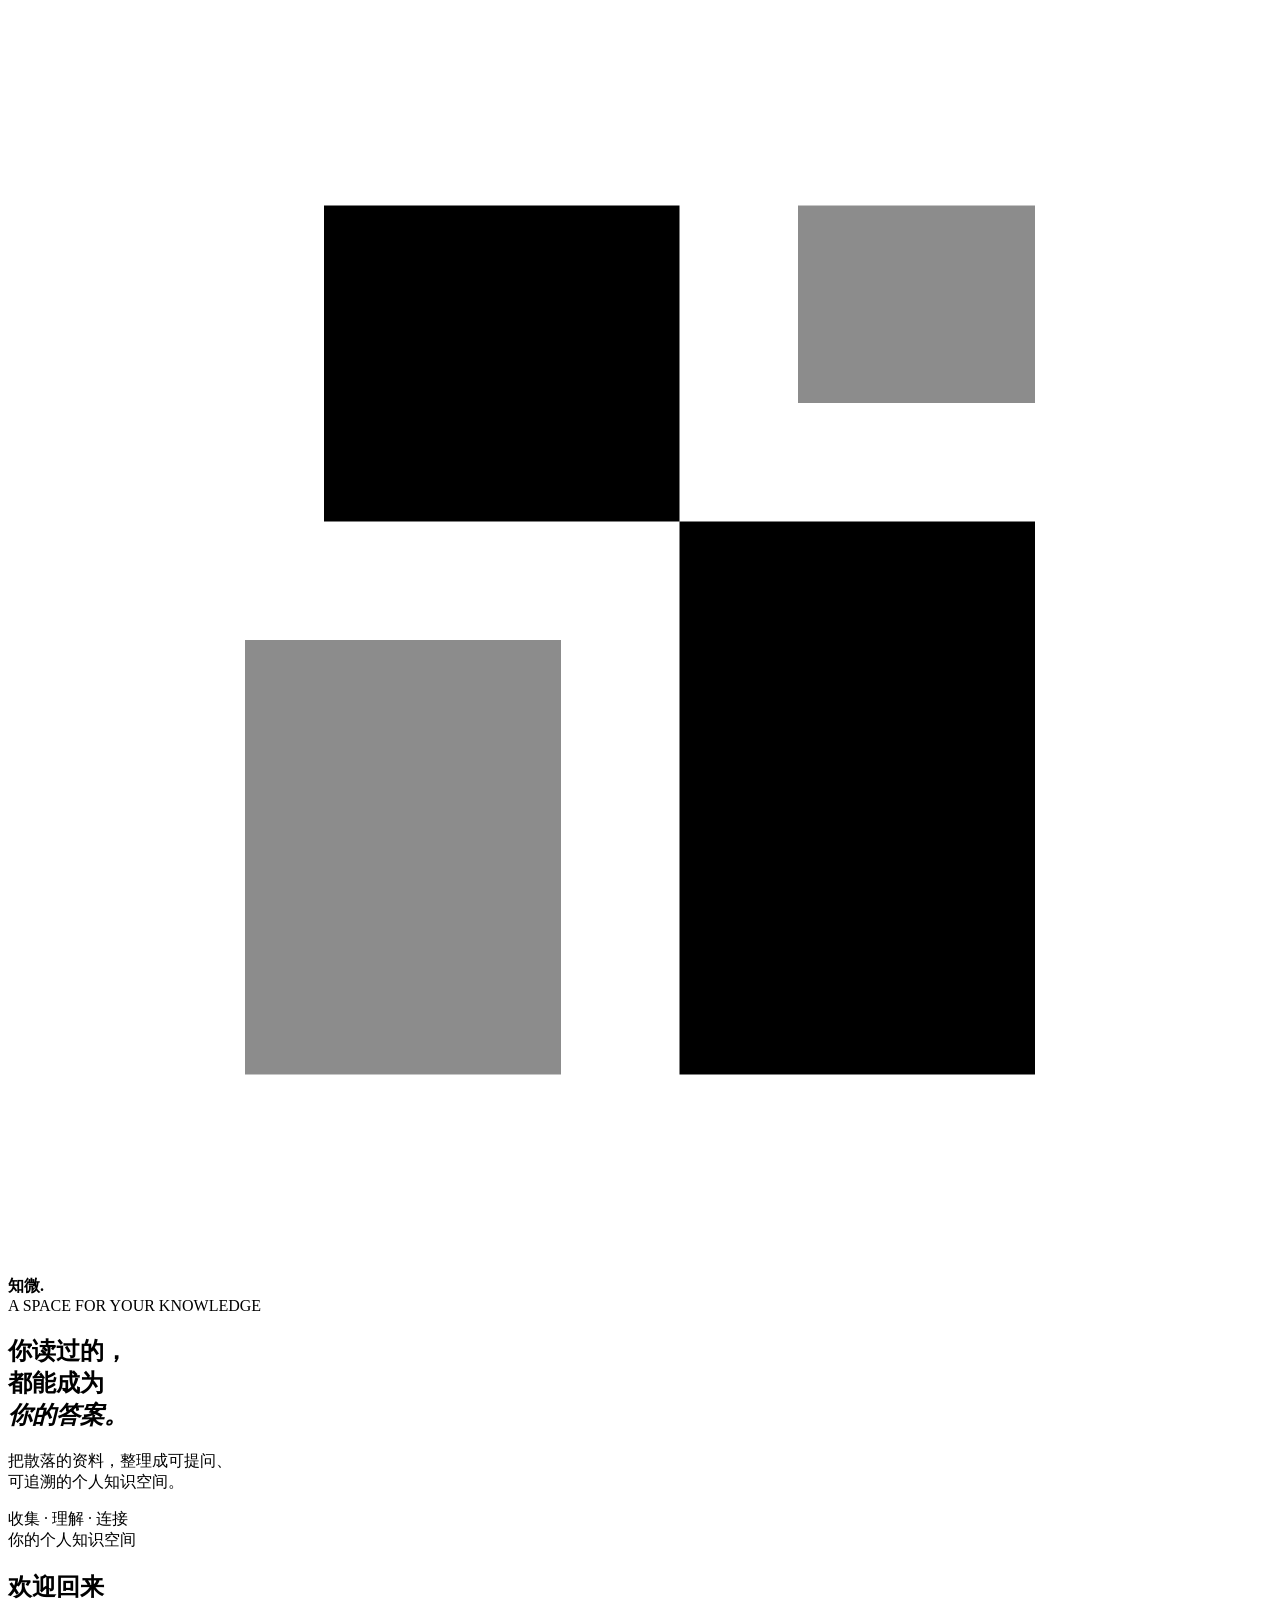
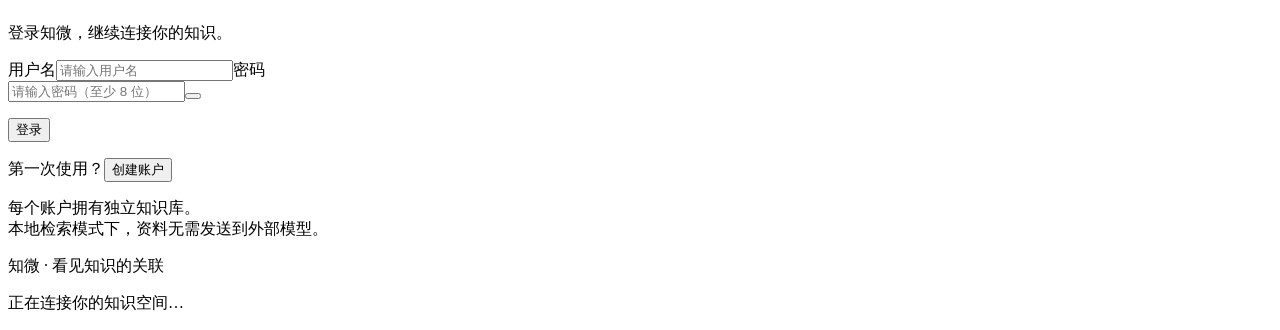
==== frontend/index.html @ 819e02d2 "Add Zhiwei knowledge-base app and coursework materials Include the Flask/SQLite app, VS Code launch " ====
<!doctype html>
<html lang="zh-CN">
<head>
  <meta charset="UTF-8">
  <meta name="viewport" content="width=device-width, initial-scale=1.0">
  <meta name="theme-color" content="#136f63">
  <meta name="description" content="知微 · 在你的个人知识库中查找、提问，并回到答案的出处。">
  <title>知微 · 个人知识库</title>
  <link rel="stylesheet" href="/styles.css">
  <script src="/app.js" type="module"></script>
</head>
<body>
  <div id="app" class="app-shell" hidden>
    <aside class="sidebar" id="sidebar" aria-label="知识库和历史对话">
      <a class="brand" href="/" aria-label="知微首页">
        <span class="brand-mark" aria-hidden="true"><svg viewBox="0 0 32 32"><path d="M8 5h9v8H8zm9 8h9v14h-9z" fill="currentColor"/><path d="M6 16h8v11H6zM20 5h6v5h-6z" fill="currentColor" opacity=".45"/></svg></span>
        <span><strong>知微<span class="brand-dot">.</span></strong><small>个人知识库</small></span>
      </a>
      <button class="button primary new-chat-wide" id="new-chat"><span data-icon="plus"></span> 开始新对话 <span class="shortcut">N</span></button>
      <div class="sidebar-section-title"><span>我的知识库</span><button class="icon-button" id="add-library" aria-label="新建知识库" title="新建知识库"><span data-icon="plus"></span></button></div>
      <div id="library-list" class="library-list"></div>
      <div class="sidebar-section-title history-title"><span>最近对话</span><span id="history-count" class="subtle-count">0</span></div>
      <div id="session-list" class="session-list"></div>
      <div class="sidebar-bottom">
        <button class="help-link" id="help-button"><span data-icon="help"></span><span>使用指南</span><span data-icon="arrow-up-right"></span></button>
        <button class="user-card" id="user-button" title="账户与退出登录"><span class="user-avatar" id="user-avatar">知</span><span class="user-info"><strong id="username">个人账户</strong><small>独立的个人知识空间</small></span><span data-icon="more"></span></button>
      </div>
    </aside>
    <div class="workspace">
      <header class="topbar">
        <div class="breadcrumbs"><button class="icon-button mobile-menu" id="menu-button" aria-label="展开侧栏"><span data-icon="menu"></span></button><span class="breadcrumb-parent">工作空间</span><span class="breadcrumb-divider">/</span><span data-icon="library" class="breadcrumb-icon"></span><strong id="current-library-name">我的知识库</strong></div>
        <div class="topbar-actions"><button class="mode-pill" id="mode-button"><span class="status-dot"></span><span id="mode-label">正在连接</span><span data-icon="chevron-down"></span></button><button class="icon-button" id="toggle-sources" aria-label="切换资料面板" title="切换资料面板"><span data-icon="panel"></span></button></div>
      </header>
      <main class="conversation" id="conversation" aria-label="知识问答">
        <div class="conversation-topline"><div><span class="section-eyebrow">KNOWLEDGE, CONNECTED</span><h1 id="conversation-title">知识问答</h1></div><button class="text-button" id="clear-conversation"><span data-icon="plus"></span> 新对话</button></div>
        <div class="chat-scroll" id="chat-scroll">
          <section class="welcome" id="welcome">
            <div class="welcome-symbol" aria-hidden="true"><svg viewBox="0 0 80 80"><path d="M21 16h23v21H21z" fill="#187465"/><path d="M44 37h19v30H44z" fill="#187465"/><path d="M16 42h21v25H16z" fill="#90bcb0"/><path d="M51 16h12v13H51z" fill="#90bcb0"/><circle cx="67" cy="14" r="3" fill="#dfb269"/></svg></div>
            <div class="welcome-kicker">让每一份资料，都有回应</div>
            <h2>把知识，变成<span>答案。</span></h2>
            <p id="welcome-description">上传你的资料，用自然语言提问。<br>从答案出发，随时回到原文。</p>
            <div class="welcome-badges"><span><span data-icon="shield"></span> 账户空间隔离</span><span><span data-icon="quote"></span> 每条引用可追溯</span></div>
            <div class="suggestion-grid" id="suggestion-grid"></div>
            <button class="sample-link" id="import-samples"><span data-icon="sparkles"></span><span>还没有资料？导入示例，体验一次知识问答</span><span data-icon="arrow-right"></span></button>
          </section>
          <div class="messages" id="messages" aria-live="polite" aria-relevant="additions text"></div>
        </div>
        <div class="composer-zone">
          <form class="composer" id="question-form">
            <label class="sr-only" for="question">向当前知识库提问</label>
            <textarea id="question" rows="1" maxlength="2000" placeholder="向你的知识库提问…" aria-describedby="composer-hint"></textarea>
            <div class="composer-bottom"><span class="composer-library"><span data-icon="library"></span><span id="composer-library-name">当前知识库</span></span><div class="composer-controls"><span class="key-hint">Enter 发送 · Shift + Enter 换行</span><button type="submit" class="send-button" id="send-button" aria-label="发送问题" disabled><span data-icon="arrow-up"></span></button></div></div>
          </form>
          <p class="composer-hint" id="composer-hint">答案基于当前知识库；请结合引用原文核实重要信息。</p>
        </div>
      </main>
    </div>
    <aside class="source-panel" id="source-panel" aria-label="知识库资料与引用">
      <div class="source-header"><span class="section-eyebrow">YOUR KNOWLEDGE</span><div class="source-title-row"><h2>知识库资料</h2><button class="icon-button" id="library-settings" title="知识库信息" aria-label="知识库信息"><span data-icon="more"></span></button></div><p id="library-description">收集资料，连接你的每一次思考。</p></div>
      <div class="panel-tabs" role="tablist" aria-label="资料面板"><button id="documents-tab" class="panel-tab active" role="tab" aria-selected="true" aria-controls="documents-view">文档 <span id="document-count">0</span></button><button id="citations-tab" class="panel-tab" role="tab" aria-selected="false" aria-controls="citations-view">引用来源 <span id="citation-count">0</span></button></div>
      <section id="documents-view" role="tabpanel" aria-labelledby="documents-tab" class="documents-view">
        <button class="upload-zone" id="upload-zone"><span class="upload-icon" data-icon="upload"></span><strong>点击或拖拽上传文件</strong><span>PDF、TXT、Markdown (.md)</span><small>每批最多 10 个 · 单个最大 20 MB</small></button>
        <input type="file" id="file-input" accept=".pdf,.txt,.md" multiple hidden>
        <div class="document-list-heading"><span>全部文档</span><span id="document-total-size"></span></div>
        <div class="document-list" id="document-list"></div>
        <div class="library-stats"><div><strong id="stat-documents">0</strong><span>文档</span></div><div><strong id="stat-chunks">0</strong><span>知识片段</span></div><div><strong id="stat-sessions">0</strong><span>对话</span></div></div>
        <div class="tip-card"><span data-icon="lightbulb"></span><p><strong>好答案，来自好资料</strong>为不同主题建立独立知识库，问题越具体，越容易找到相关原文。</p></div>
      </section>
      <section id="citations-view" role="tabpanel" aria-labelledby="citations-tab" class="citations-view" hidden><div id="citation-list"></div></section>
      <div class="panel-footer"><span class="status-dot"></span> <span id="storage-label">资料保存在本机</span></div>
    </aside>
  </div>

  <section class="auth-screen" id="auth-screen" aria-label="登录知微">
    <div class="auth-story"><div class="auth-brand"><span class="brand-mark"><svg viewBox="0 0 32 32"><path d="M8 5h9v8H8zm9 8h9v14h-9z" fill="currentColor"/><path d="M6 16h8v11H6zM20 5h6v5h-6z" fill="currentColor" opacity=".45"/></svg></span><strong>知微.</strong></div><div class="auth-story-content"><span class="auth-eyebrow">A SPACE FOR YOUR KNOWLEDGE</span><h1>你读过的，<br>都能成为<br><em>你的答案。</em></h1><p>把散落的资料，整理成可提问、<br>可追溯的个人知识空间。</p><div class="auth-graphic" aria-hidden="true"><span class="graphic-block block-a"></span><span class="graphic-block block-b"></span><span class="graphic-block block-c"></span><span class="graphic-block block-d"></span><span class="graphic-line"></span></div></div><div class="auth-story-footer">收集 · 理解 · 连接</div></div>
    <div class="auth-form-side"><form id="auth-form" class="auth-form"><div class="auth-top-note"><span class="status-dot"></span> 你的个人知识空间</div><h2 id="auth-title">欢迎回来</h2><p id="auth-description">登录知微，继续连接你的知识。</p><label for="auth-username">用户名</label><input id="auth-username" name="username" autocomplete="username" minlength="2" maxlength="32" placeholder="请输入用户名" required><label for="auth-password">密码</label><div class="password-wrap"><input id="auth-password" name="password" type="password" autocomplete="current-password" minlength="8" maxlength="128" placeholder="请输入密码（至少 8 位）" required><button type="button" class="icon-button" id="toggle-password" aria-label="显示密码"><span data-icon="eye"></span></button></div><p class="auth-error" id="auth-error" role="alert"></p><button type="submit" class="button primary auth-submit" id="auth-submit">登录 <span data-icon="arrow-right"></span></button><p class="auth-switch"><span id="auth-switch-description">第一次使用？</span><button type="button" id="auth-toggle">创建账户</button></p><div class="auth-privacy"><span data-icon="shield"></span><p>每个账户拥有独立知识库。<br>本地检索模式下，资料无需发送到外部模型。</p></div></form><span class="auth-copyright">知微 · 看见知识的关联</span></div>
  </section>
  <div class="loading-screen" id="loading-screen"><span class="spinner"></span><p>正在连接你的知识空间…</p></div>
  <div class="sidebar-shade" id="sidebar-shade" hidden></div>
  <div class="toast-stack" id="toast-stack" aria-live="polite"></div>
  <dialog class="modal" id="modal" aria-labelledby="modal-title"><div class="modal-heading"><h2 id="modal-title"></h2><button class="icon-button" id="modal-close" aria-label="关闭弹窗"><span data-icon="close"></span></button></div><div class="modal-body" id="modal-body"></div></dialog>
  <dialog class="preview-modal" id="preview-modal" aria-labelledby="preview-title"><div class="modal-heading"><div><span class="section-eyebrow">SOURCE PREVIEW</span><h2 id="preview-title">原文预览</h2></div><button class="icon-button" id="preview-close" aria-label="关闭原文预览"><span data-icon="close"></span></button></div><div id="preview-body" class="preview-body"></div></dialog>
</body>
</html>
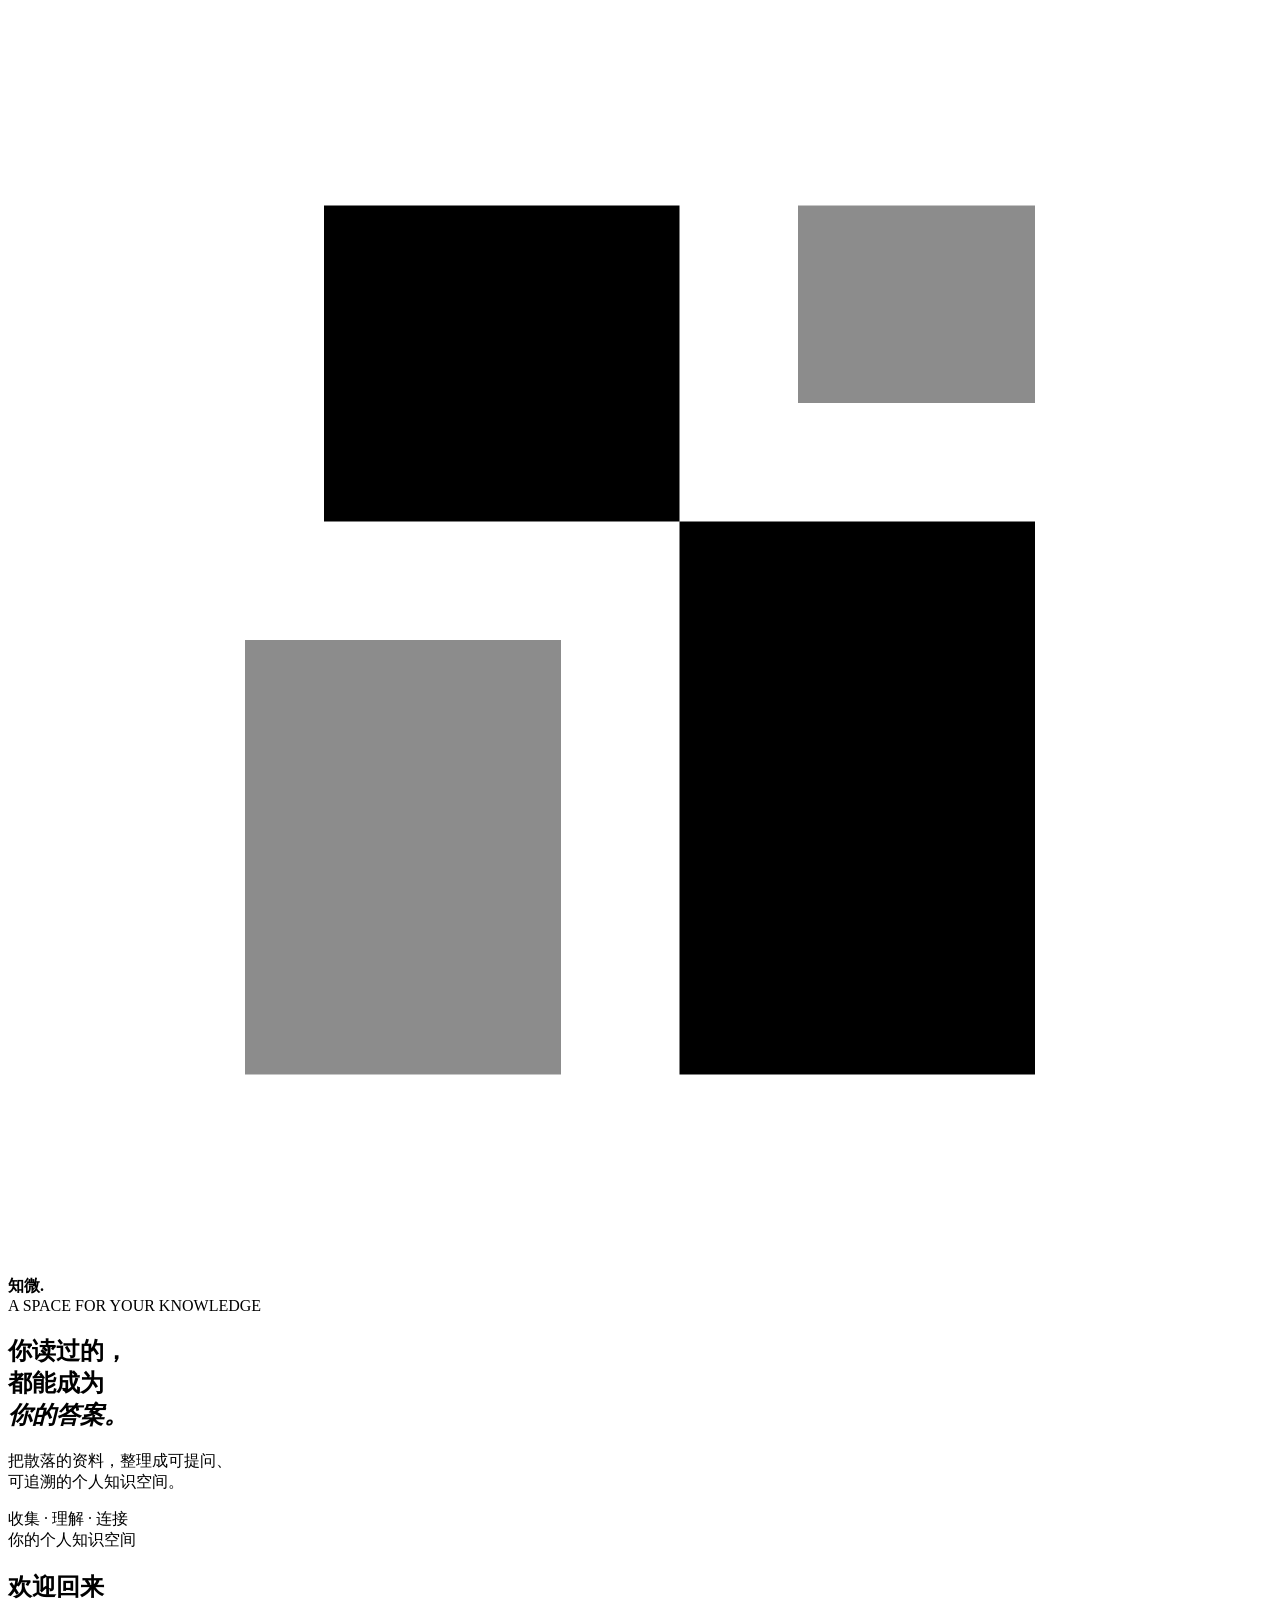
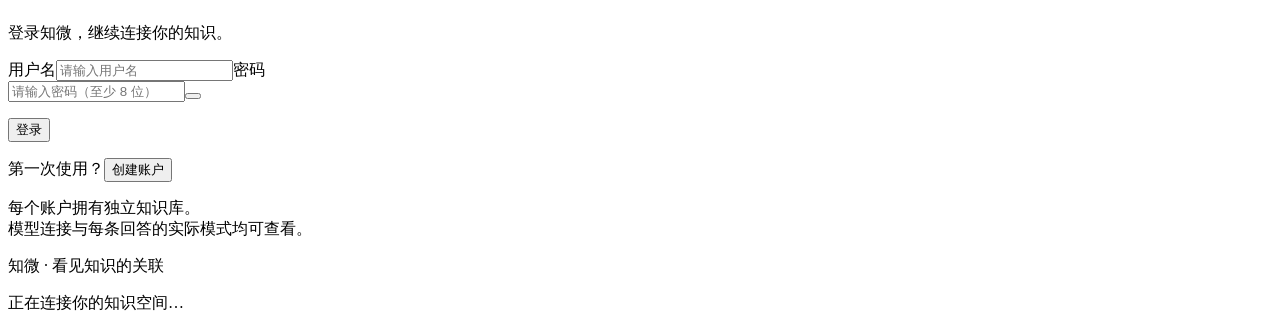
==== commit c5a14e6a: "Complete semantic RAG with ChatGPT member sign-in and local embeddings Add persistent dense vectors," ====
--- a/frontend/index.html
+++ b/frontend/index.html
@@ -32,7 +32,8 @@
         <div class="topbar-actions"><button class="mode-pill" id="mode-button"><span class="status-dot"></span><span id="mode-label">正在连接</span><span data-icon="chevron-down"></span></button><button class="icon-button" id="toggle-sources" aria-label="切换资料面板" title="切换资料面板"><span data-icon="panel"></span></button></div>
       </header>
       <main class="conversation" id="conversation" aria-label="知识问答">
-        <div class="conversation-topline"><div><span class="section-eyebrow">KNOWLEDGE, CONNECTED</span><h1 id="conversation-title">知识问答</h1></div><button class="text-button" id="clear-conversation"><span data-icon="plus"></span> 新对话</button></div>
+        <div class="conversation-topline"><div><span class="section-eyebrow">KNOWLEDGE, CONNECTED</span><h1 id="conversation-title">知识问答</h1><p id="conversation-context" class="conversation-context">新对话 · 提问后自动保存</p></div><button class="text-button" id="clear-conversation"><span data-icon="plus"></span> 新对话</button></div>
+        <div class="rag-summary" id="rag-summary"><span class="status-dot"></span><span id="rag-summary-text">正在读取模型状态…</span><button id="model-settings" type="button">查看状态</button></div>
         <div class="chat-scroll" id="chat-scroll">
           <section class="welcome" id="welcome">
             <div class="welcome-symbol" aria-hidden="true"><svg viewBox="0 0 80 80"><path d="M21 16h23v21H21z" fill="#187465"/><path d="M44 37h19v30H44z" fill="#187465"/><path d="M16 42h21v25H16z" fill="#90bcb0"/><path d="M51 16h12v13H51z" fill="#90bcb0"/><circle cx="67" cy="14" r="3" fill="#dfb269"/></svg></div>
@@ -57,6 +58,7 @@
     </div>
     <aside class="source-panel" id="source-panel" aria-label="知识库资料与引用">
       <div class="source-header"><span class="section-eyebrow">YOUR KNOWLEDGE</span><div class="source-title-row"><h2>知识库资料</h2><button class="icon-button" id="library-settings" title="知识库信息" aria-label="知识库信息"><span data-icon="more"></span></button></div><p id="library-description">收集资料，连接你的每一次思考。</p></div>
+      <div class="index-status-card" id="index-status-card"><div class="index-status-heading"><strong id="index-status-label">语义向量索引</strong><div><button id="index-refresh" type="button" aria-label="刷新当前知识库索引状态" disabled>刷新</button><button id="reindex-button" type="button" disabled>构建索引</button></div></div><p id="index-status-detail">选择知识库后查看索引状态。</p><span id="index-status-count">—</span></div>
       <div class="panel-tabs" role="tablist" aria-label="资料面板"><button id="documents-tab" class="panel-tab active" role="tab" aria-selected="true" aria-controls="documents-view">文档 <span id="document-count">0</span></button><button id="citations-tab" class="panel-tab" role="tab" aria-selected="false" aria-controls="citations-view">引用来源 <span id="citation-count">0</span></button></div>
       <section id="documents-view" role="tabpanel" aria-labelledby="documents-tab" class="documents-view">
         <button class="upload-zone" id="upload-zone"><span class="upload-icon" data-icon="upload"></span><strong>点击或拖拽上传文件</strong><span>PDF、TXT、Markdown (.md)</span><small>每批最多 10 个 · 单个最大 20 MB</small></button>
@@ -73,7 +75,7 @@
 
   <section class="auth-screen" id="auth-screen" aria-label="登录知微">
     <div class="auth-story"><div class="auth-brand"><span class="brand-mark"><svg viewBox="0 0 32 32"><path d="M8 5h9v8H8zm9 8h9v14h-9z" fill="currentColor"/><path d="M6 16h8v11H6zM20 5h6v5h-6z" fill="currentColor" opacity=".45"/></svg></span><strong>知微.</strong></div><div class="auth-story-content"><span class="auth-eyebrow">A SPACE FOR YOUR KNOWLEDGE</span><h1>你读过的，<br>都能成为<br><em>你的答案。</em></h1><p>把散落的资料，整理成可提问、<br>可追溯的个人知识空间。</p><div class="auth-graphic" aria-hidden="true"><span class="graphic-block block-a"></span><span class="graphic-block block-b"></span><span class="graphic-block block-c"></span><span class="graphic-block block-d"></span><span class="graphic-line"></span></div></div><div class="auth-story-footer">收集 · 理解 · 连接</div></div>
-    <div class="auth-form-side"><form id="auth-form" class="auth-form"><div class="auth-top-note"><span class="status-dot"></span> 你的个人知识空间</div><h2 id="auth-title">欢迎回来</h2><p id="auth-description">登录知微，继续连接你的知识。</p><label for="auth-username">用户名</label><input id="auth-username" name="username" autocomplete="username" minlength="2" maxlength="32" placeholder="请输入用户名" required><label for="auth-password">密码</label><div class="password-wrap"><input id="auth-password" name="password" type="password" autocomplete="current-password" minlength="8" maxlength="128" placeholder="请输入密码（至少 8 位）" required><button type="button" class="icon-button" id="toggle-password" aria-label="显示密码"><span data-icon="eye"></span></button></div><p class="auth-error" id="auth-error" role="alert"></p><button type="submit" class="button primary auth-submit" id="auth-submit">登录 <span data-icon="arrow-right"></span></button><p class="auth-switch"><span id="auth-switch-description">第一次使用？</span><button type="button" id="auth-toggle">创建账户</button></p><div class="auth-privacy"><span data-icon="shield"></span><p>每个账户拥有独立知识库。<br>本地检索模式下，资料无需发送到外部模型。</p></div></form><span class="auth-copyright">知微 · 看见知识的关联</span></div>
+    <div class="auth-form-side"><form id="auth-form" class="auth-form"><div class="auth-top-note"><span class="status-dot"></span> 你的个人知识空间</div><h2 id="auth-title">欢迎回来</h2><p id="auth-description">登录知微，继续连接你的知识。</p><label for="auth-username">用户名</label><input id="auth-username" name="username" autocomplete="username" minlength="2" maxlength="32" placeholder="请输入用户名" required><label for="auth-password">密码</label><div class="password-wrap"><input id="auth-password" name="password" type="password" autocomplete="current-password" minlength="8" maxlength="128" placeholder="请输入密码（至少 8 位）" required><button type="button" class="icon-button" id="toggle-password" aria-label="显示密码"><span data-icon="eye"></span></button></div><p class="auth-error" id="auth-error" role="alert"></p><button type="submit" class="button primary auth-submit" id="auth-submit">登录 <span data-icon="arrow-right"></span></button><p class="auth-switch"><span id="auth-switch-description">第一次使用？</span><button type="button" id="auth-toggle">创建账户</button></p><div class="auth-privacy"><span data-icon="shield"></span><p>每个账户拥有独立知识库。<br>模型连接与每条回答的实际模式均可查看。</p></div></form><span class="auth-copyright">知微 · 看见知识的关联</span></div>
   </section>
   <div class="loading-screen" id="loading-screen"><span class="spinner"></span><p>正在连接你的知识空间…</p></div>
   <div class="sidebar-shade" id="sidebar-shade" hidden></div>
